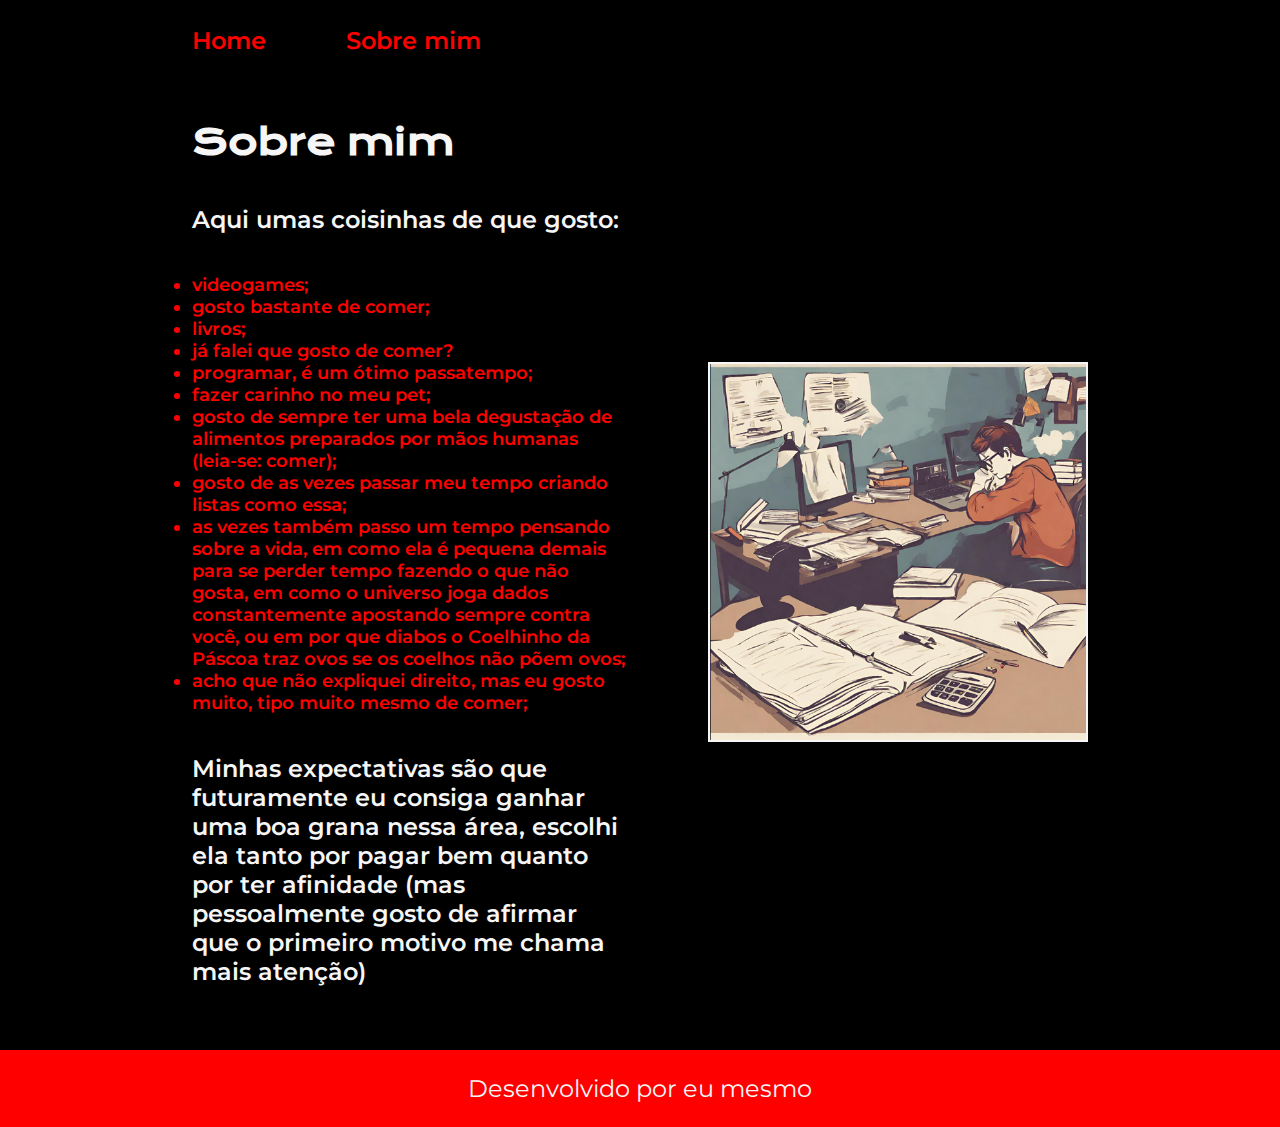
==== about.html @ eca865eb "Add files via upload" ====
<!DOCTYPE html>
<html lang="pt-br">
<head>
    <meta charset="UTF-8">
    <meta http-equiv="X-UA-Compatible" content="IE=edge">
    <meta name="viewport" content="width=device-width, initial-scale=1.0">
    <title>Sobre mim</title>
    <link rel="stylesheet" href="/styles/style2.css">
</head>
<body>
    <header class="cabecalho">
        <nav class="cabecalho__menu">
         <a class="cabecalho__menu__link" href="index.html">Home</a>
         <a class="cabecalho__menu__link" href="about.html"> Sobre mim</a>        
        </nav> 
     </header>
    
    <main class="apresentacao">
        <section class="apresentacao__conteudo">
            <h1 class="apresentacao__conteudo__titulo">Sobre mim</h1>
            <p class="apresentacao__conteudo__texto">Aqui umas coisinhas de que gosto: <br></p>
            <ul class ="apresentaçao__conteudo__lista">
                <li>  videogames;</li>
                <li>  gosto bastante de comer;</li>
                <li>  livros;</lil>
                <li>  já falei que gosto de comer?</li>   
                <li>  programar, é um ótimo passatempo;</li>
                <li>  fazer carinho no meu pet;</li>
                <li>  gosto de sempre ter uma bela degustação de alimentos preparados por mãos humanas (leia-se: comer);</li>
                <li>  gosto de as vezes passar meu tempo criando listas como essa;<br></li>
                <li>  as vezes também passo um tempo pensando sobre a vida, em como ela é pequena demais para se perder tempo fazendo o que não gosta, em como o universo joga dados constantemente apostando sempre contra você, ou em por que diabos o Coelhinho da Páscoa traz ovos se os coelhos não põem ovos;</li>
                <li>  acho que não expliquei direito, mas eu gosto muito, tipo muito mesmo de comer;</li>
                
            </ul>
            <p class="apresentacao__conteudo__texto"> Minhas expectativas são que futuramente eu consiga ganhar uma boa grana nessa área, escolhi ela tanto por pagar bem quanto por ter afinidade (mas pessoalmente gosto de afirmar que o primeiro motivo me chama mais atenção)</p>
        </section>
        <img class="apresentacao__imagem" src="/styles/Estudo.png" alt="Estudo">
    </main>
    
    <footer class="rodape">
        <p>Desenvolvido por eu mesmo</p>
    </footer>
</body>
</html>
---- styles/style2.css ----
@import url('https://fonts.googleapis.com/css2?family=Krona+One&family=Montserrat:wght@400;600&display=swap');

*{
    margin: 0;
    padding: 0;
}

body{
    /* height: 100vh; */
    box-sizing: border-box;
    background-color: #000000;
    color: #F6F6F6;
}

.cabecalho{
    padding: 2% 0% 0% 15%;
}

.cabecalho__menu {
    display: flex;
    gap: 80px;
}

.cabecalho__menu__link{
    font-family:  'Montserrat', sans-serif;
    font-size: 1.5rem;
    font-weight: 600;
    color: rgb(255, 0, 0);
    text-decoration: none;
}

.apresentacao{
    padding: 5% 15%;
    display: flex;
    align-items: center;
    justify-content:center;
    gap: 82px;
}

.titulo-destaque{
    color: rgb(255, 0, 0);
}

.apresentacao__conteudo{
    width: 50%;
    display: flex;
    flex-direction: column;
    gap: 40px;
}

.apresentaçao__conteudo__lista{
    color: rgb(255, 0, 0);
    font-family:  'Montserrat', sans-serif;
    font-size: 1.125rem;
    font-weight: 600;
}

.apresentacao__conteudo__titulo{
    font-size: 2.25rem;
    font-family: 'Krona One', sans-serif;
}

.apresentacao__conteudo__texto{
    font-size: 1.5rem;
    font-weight: 600;
    font-family: 'Montserrat', sans-serif;
}

.apresentacao__links{
    display: flex;
    flex-direction: column;
    align-items: center;
    justify-content: space-between;
    gap: 32px;
}

.apresentacao__links__subtitulo{
    font-family:'Krona One', sans-serif;
    font-weight: 400;
    font-size: 1.5rem;
}

.apresentacao__links__link{
    /* background-color: #22D4FD; */
    border: 2px solid rgb(255, 0, 0);;
    width: 378px;
    text-align: center;
    border-radius: 10px;
    font-size: 1.5rem;
    font-weight: 600;
    padding: 21.5px 0;
    text-decoration: none;
    color: #F6F6F6;
    font-family: 'Montserrat', sans-serif;
}
.apresentacao__links__link:hover{
    background-color: rgb(255, 0, 0);;
    color:black;
}

.apresentacao__imagem{
  width: 42%;
  height: 42%;
  background-image: url(Estudo.png);
  border: solid 2px;
  text-shadow: rgb(255, 0, 0);
  font-size: 1rem;
  background-size: 150px;
    
}

.rodape{
    padding: 24px;
    color:#F6F6F6;
    background-color: rgb(255, 0, 0);
    text-align: center;
    font-family: 'Montserrat', sans-serif;
    font-size: 1.5rem;
    font-style: 400;
}

@media (max-width: 1200px) {

    .cabecalho {
        padding: 10% ;
    }

    .cabecalho__menu {
        justify-content: center;
    }

    .apresentacao {
        flex-direction: column-reverse;
        padding: 10%;
    }

    .apresentacao__conteudo {
        width: auto;
    }
}
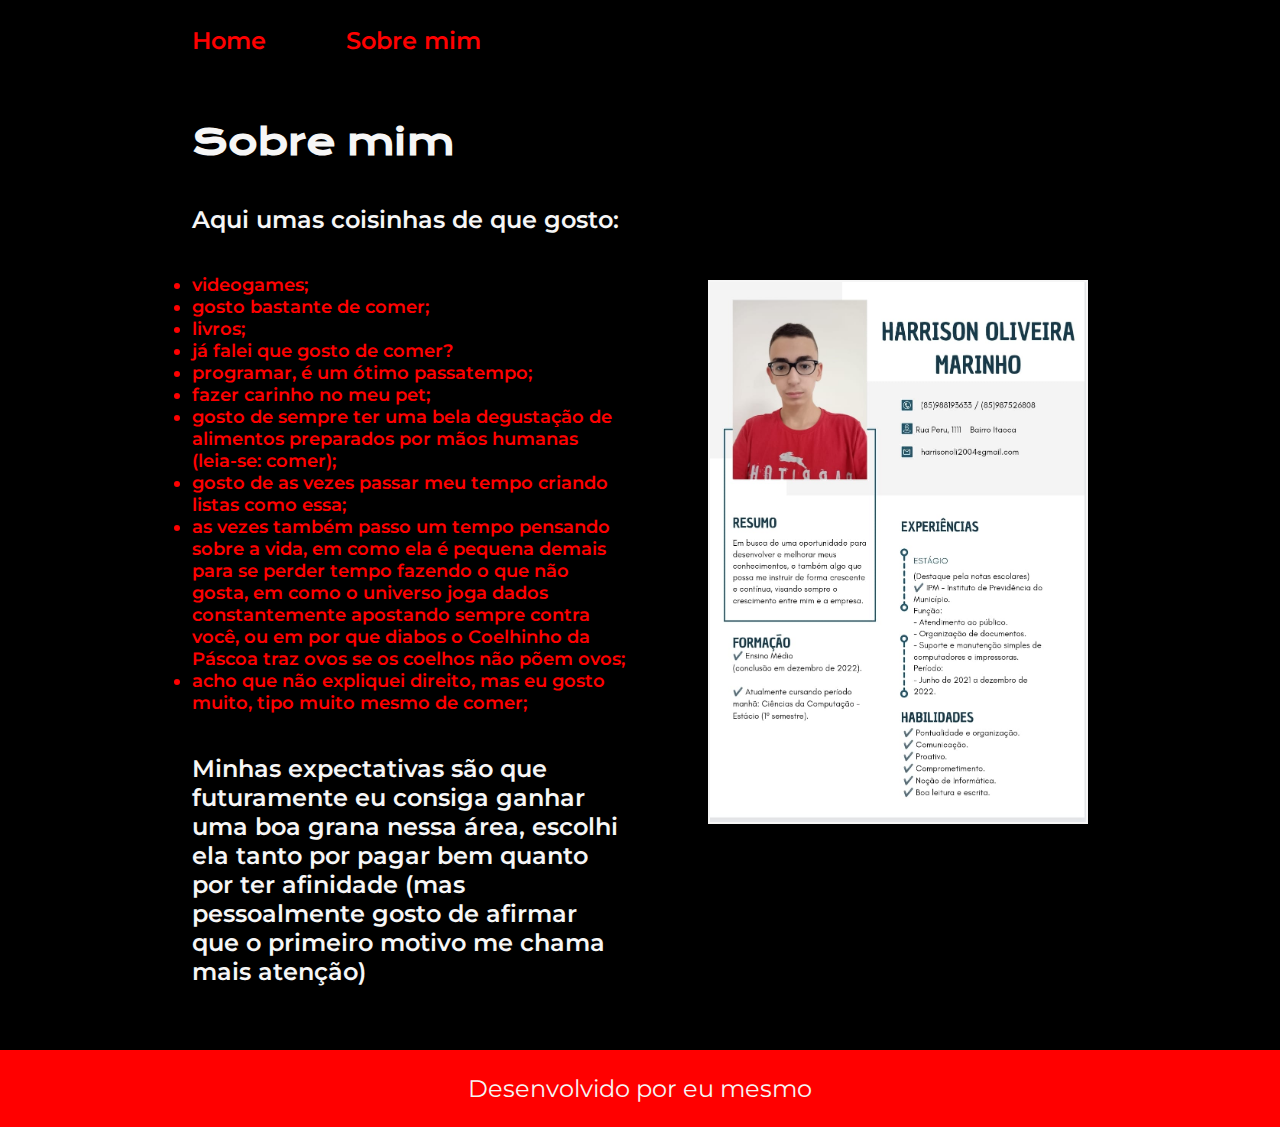
==== commit f8d31b63: "Update about.html" ====
--- a/about.html
+++ b/about.html
@@ -34,11 +34,11 @@
             </ul>
             <p class="apresentacao__conteudo__texto"> Minhas expectativas são que futuramente eu consiga ganhar uma boa grana nessa área, escolhi ela tanto por pagar bem quanto por ter afinidade (mas pessoalmente gosto de afirmar que o primeiro motivo me chama mais atenção)</p>
         </section>
-        <img class="apresentacao__imagem" src="/styles/Estudo.png" alt="Estudo">
+        <img class="apresentacao__imagem" src="/styles/eu.jpg" alt="Curriculo">
     </main>
     
     <footer class="rodape">
         <p>Desenvolvido por eu mesmo</p>
     </footer>
 </body>
-</html>+</html>
